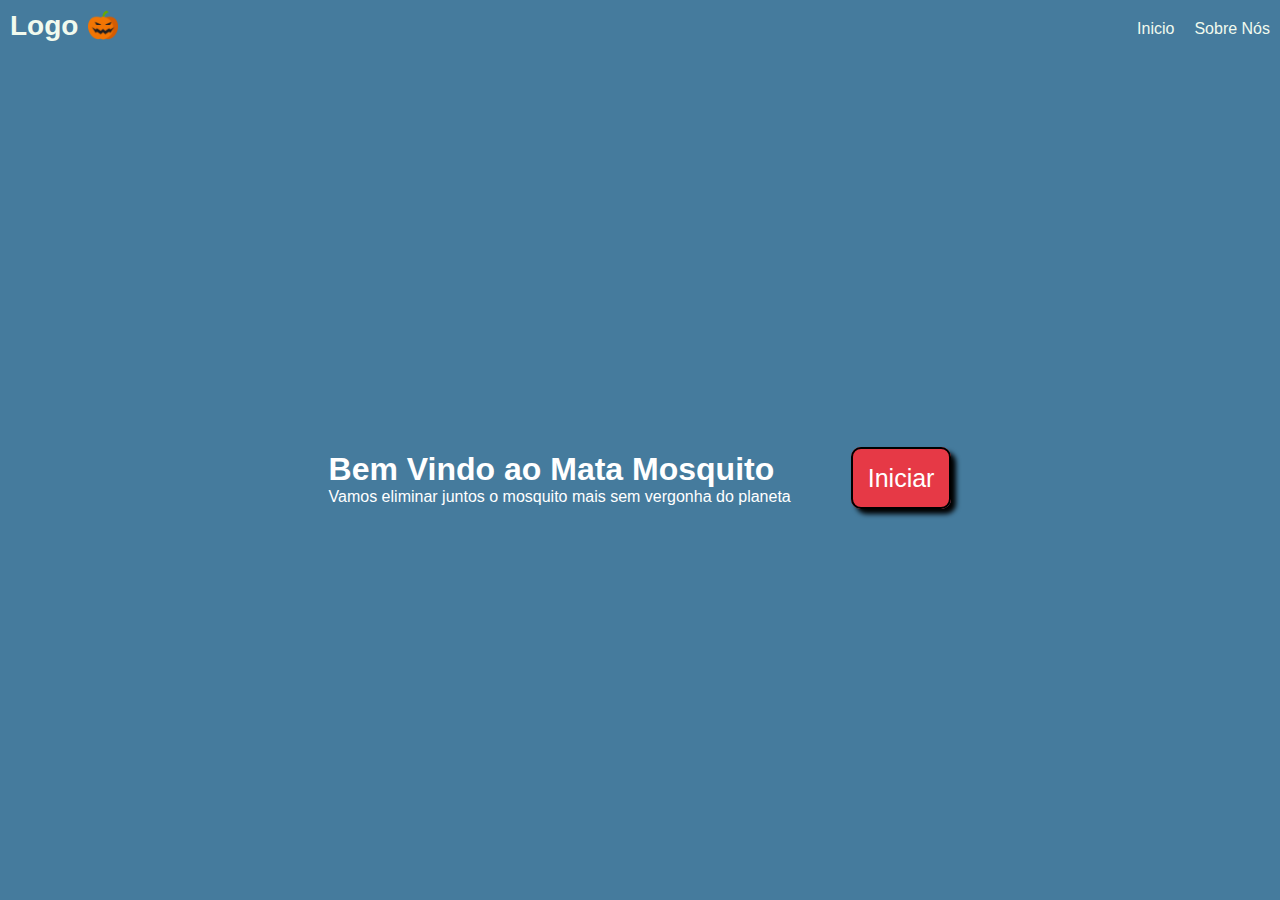
==== index.html @ f2b4abfb "Primeiro Commit" ====
<!DOCTYPE html>
<html lang="pt-BR">
<head>
    <meta charset="UTF-8">
    <meta name="viewport" content="width=device-width, initial-scale=1.0">
    <title>Mata Mosquito</title>
    <link rel="stylesheet" href="css/style.css">
    <link rel="shortcut icon" href="imgs/mosquitinho.png" type="image/x-icon">
</head>
<body>
    <div class="container">

        <header>
            <div id="logo">
                Logo
                <figure>
                    <img class="img-logo" src="imgs/aboboraicon.png" alt="abobora">
                </figure>
            </div>
            <nav>
                <ul>
                    <li><a class="nav-link" href="http://pudim.com.br">Inicio</a></li>
                    <li><a class="nav-link" href="http://pudim.com.br">Sobre Nós</a></li>
                </ul>
            </nav>
        </header>

        <main>
            <div>
                <h1 class="texto">Bem Vindo ao Mata Mosquito</h1>
                <p>Vamos eliminar juntos o mosquito mais sem vergonha do  planeta
                </p>
            </div>

            <div class="botao">
                <a href="pgn1.html">Iniciar</a>
            </div>
        </main>
        
    </div>

</body>
</html>
---- css/style.css ----
*{
    margin: 0;
    padding: 0;
}

body{
    background-color: #457B9D;
    font-family: 'Segoe UI', Tahoma, Geneva, Verdana, sans-serif;
    height: 100vh;
}

header{
    display: flex;
    justify-content: space-between;
    padding: 10px;
    align-items: center;
}

#logo{
    color: #F1FAEE;
    font-size: 28px;
    font-weight: bold;
    display: flex;
    gap: 10px;
}

.img-logo{
    width: 30px;
    height: 30px;
}

.nav-link{
    color: #F1FAEE;
    text-decoration: none;
}

ul{
    list-style: none;
    display: flex;
    gap: 20px;
}

main{
    flex-grow: 1;
    display: flex;
    justify-content: center;
    align-items: center;
    gap: 60px;
    color: white;
}

.container{
    display: flex;
    flex-direction: column;
    height: 100%;
}

.botao a{
    color: white;
    font-size: 25px;
    text-decoration: none;
    background-color: #E63946;
    width: 80px;
    border: 2px solid black;
    border-radius: 10px;
    color: white;
    padding: 15px;
    box-shadow: 5px 5px 5px black;
    text-shadow: none;
    font-weight: 500;
    transition: background-color 0.2s ease, transform 0.5s ease;
}

.botao a:hover,.botao:hover{
    background-color: green;
    color: white;
    transform: scale(1.10);
    transition: 0.5s ease;
}
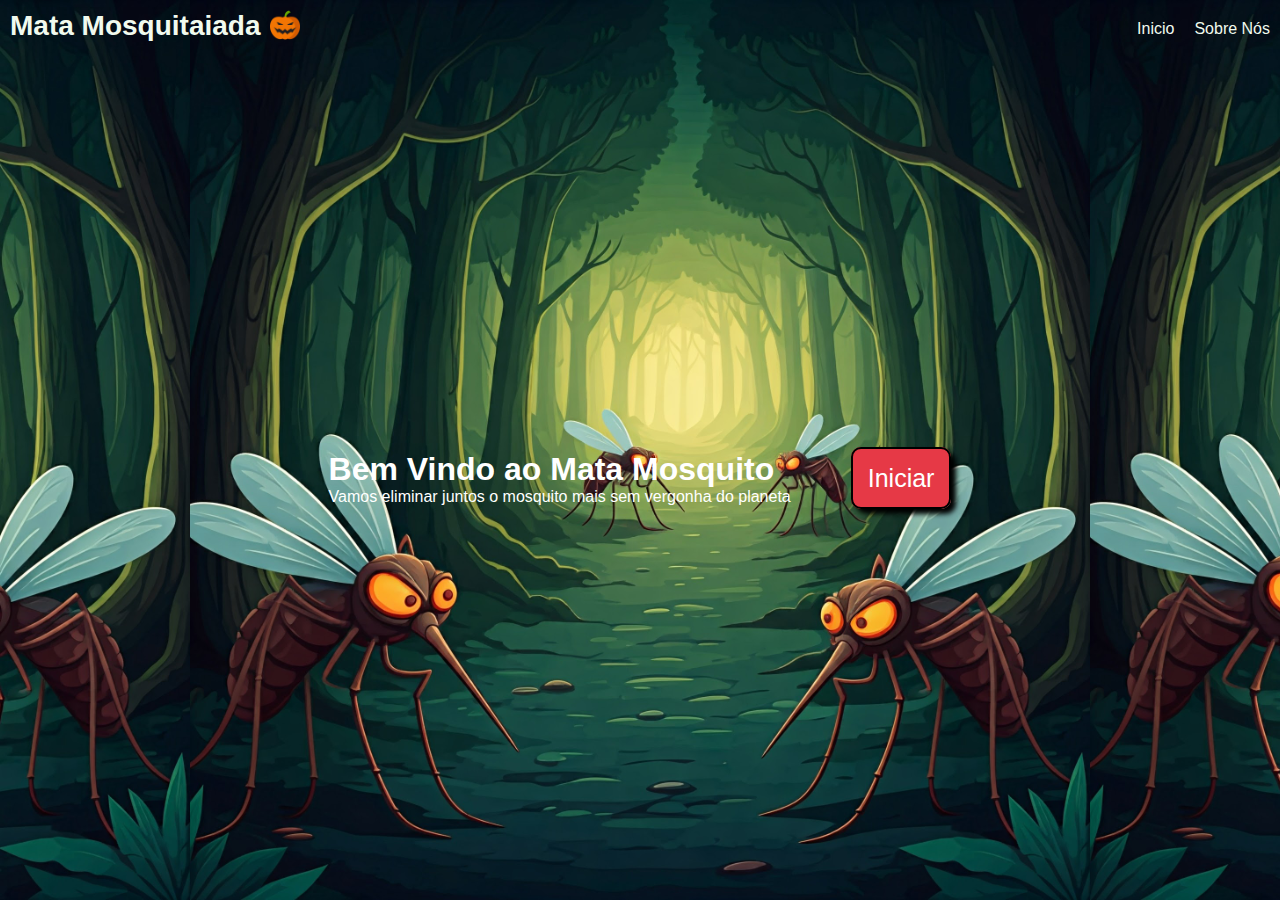
==== commit d33a3966: "Segundo Commit" ====
--- a/index.html
+++ b/index.html
@@ -12,7 +12,7 @@
 
         <header>
             <div id="logo">
-                Logo
+                Mata Mosquitaiada
                 <figure>
                     <img class="img-logo" src="imgs/aboboraicon.png" alt="abobora">
                 </figure>
--- a/css/style.css
+++ b/css/style.css
@@ -4,7 +4,9 @@
 }
 
 body{
-    background-color: #457B9D;
+    background-image: url(../imgs/fundo-mosquito.webp);
+    background-position: center;
+    background-size: contain;
     font-family: 'Segoe UI', Tahoma, Geneva, Verdana, sans-serif;
     height: 100vh;
 }
@@ -46,7 +48,7 @@
     justify-content: center;
     align-items: center;
     gap: 60px;
-    color: white;
+    color: rgb(255, 255, 255);
 }
 
 .container{
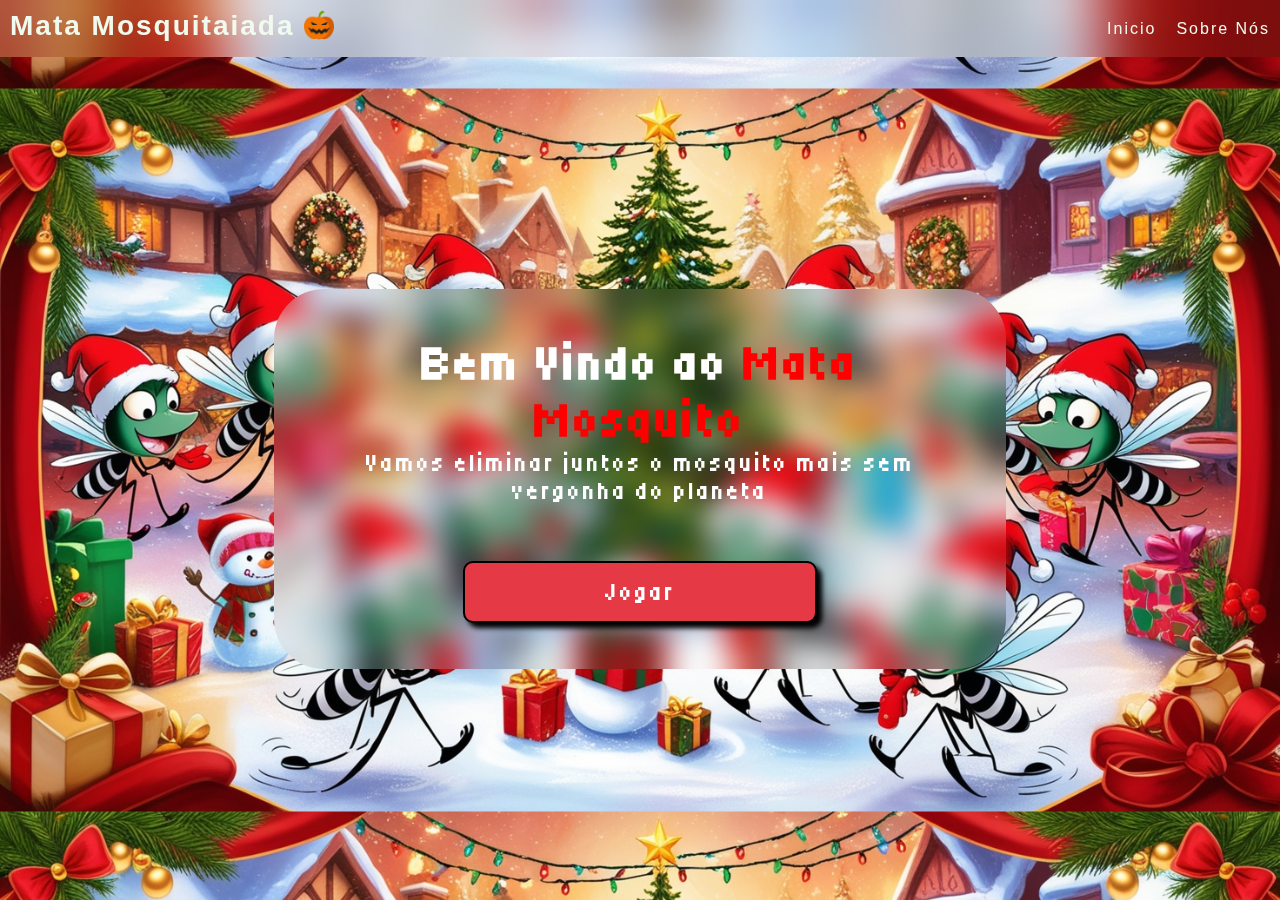
==== commit a788d935: "Terceiro Commit" ====
--- a/index.html
+++ b/index.html
@@ -8,9 +8,10 @@
     <link rel="shortcut icon" href="imgs/mosquitinho.png" type="image/x-icon">
 </head>
 <body>
+
     <div class="container">
 
-        <header>
+        <header class="nav-bar">
             <div id="logo">
                 Mata Mosquitaiada
                 <figure>
@@ -26,15 +27,16 @@
         </header>
 
         <main>
-            <div>
-                <h1 class="texto">Bem Vindo ao Mata Mosquito</h1>
-                <p>Vamos eliminar juntos o mosquito mais sem vergonha do  planeta
-                </p>
+            <div class="texto">
+                <h1>Bem Vindo ao <font color="red">Mata Mosquito</font></h1>
+                <p>Vamos eliminar juntos o mosquito mais sem vergonha do  planeta</p>
+                <br>
+                <br>
+                    <div class="botao">
+                        <a href="jogo.html">Jogar</a>
+                    </div>
             </div>
 
-            <div class="botao">
-                <a href="pgn1.html">Iniciar</a>
-            </div>
         </main>
         
     </div>
--- a/css/style.css
+++ b/css/style.css
@@ -1,13 +1,16 @@
+@import url('https://fonts.googleapis.com/css2?family=Jolly+Lodger&family=Tiny5&family=Titan+One&display=swap');
+
 *{
     margin: 0;
     padding: 0;
 }
 
 body{
-    background-image: url(../imgs/fundo-mosquito.webp);
+    background-image: url(../imgs/fundo-mosquito2.webp);
     background-position: center;
     background-size: contain;
-    font-family: 'Segoe UI', Tahoma, Geneva, Verdana, sans-serif;
+    font-family: "Tiny5", sans-serif;
+    letter-spacing: 2px;
     height: 100vh;
 }
 
@@ -48,7 +51,21 @@
     justify-content: center;
     align-items: center;
     gap: 60px;
-    color: rgb(255, 255, 255);
+    color: white;
+    font-size: 25px;
+}
+
+.texto{
+    display: flex;
+    flex-direction: column;
+    max-width: 50%;
+    max-height: 50%;
+    text-align: center;
+    background-color: transparent;
+    backdrop-filter: blur(15px);
+    padding: 45px;
+    border: 1px solid transparent;
+    border-radius: 50px;
 }
 
 .container{
@@ -57,12 +74,23 @@
     height: 100%;
 }
 
+.botao{
+    display: flex;
+    justify-content: center;
+    text-align: center;
+    animation: pulsar 1.5s infinite; 
+}
+
 .botao a{
+    display: flex;
+    justify-content: center;
+    max-width: 50%;
+    max-height: 50%;
     color: white;
     font-size: 25px;
     text-decoration: none;
     background-color: #E63946;
-    width: 80px;
+    width: 450px;
     border: 2px solid black;
     border-radius: 10px;
     color: white;
@@ -73,9 +101,32 @@
     transition: background-color 0.2s ease, transform 0.5s ease;
 }
 
-.botao a:hover,.botao:hover{
+.botao a:hover{
     background-color: green;
-    color: white;
-    transform: scale(1.10);
     transition: 0.5s ease;
 }
+
+.nav-bar{
+    display: flex;
+    background-color: transparent;
+    backdrop-filter: blur(30px);
+    font-family: 'Segoe UI', Tahoma, Geneva, Verdana, sans-serif;
+    transition: 0.5s ease;
+}
+
+@keyframes pulsar {
+    50% {
+        transform: scale(1.1);
+    }
+    100% {
+        transform: scale(1);
+    }
+}
+
+.nav-bar:hover{
+    size: 40px;
+}
+
+.nav-bar a:hover{
+    box-shadow: 4px 4px 4px 4px;
+}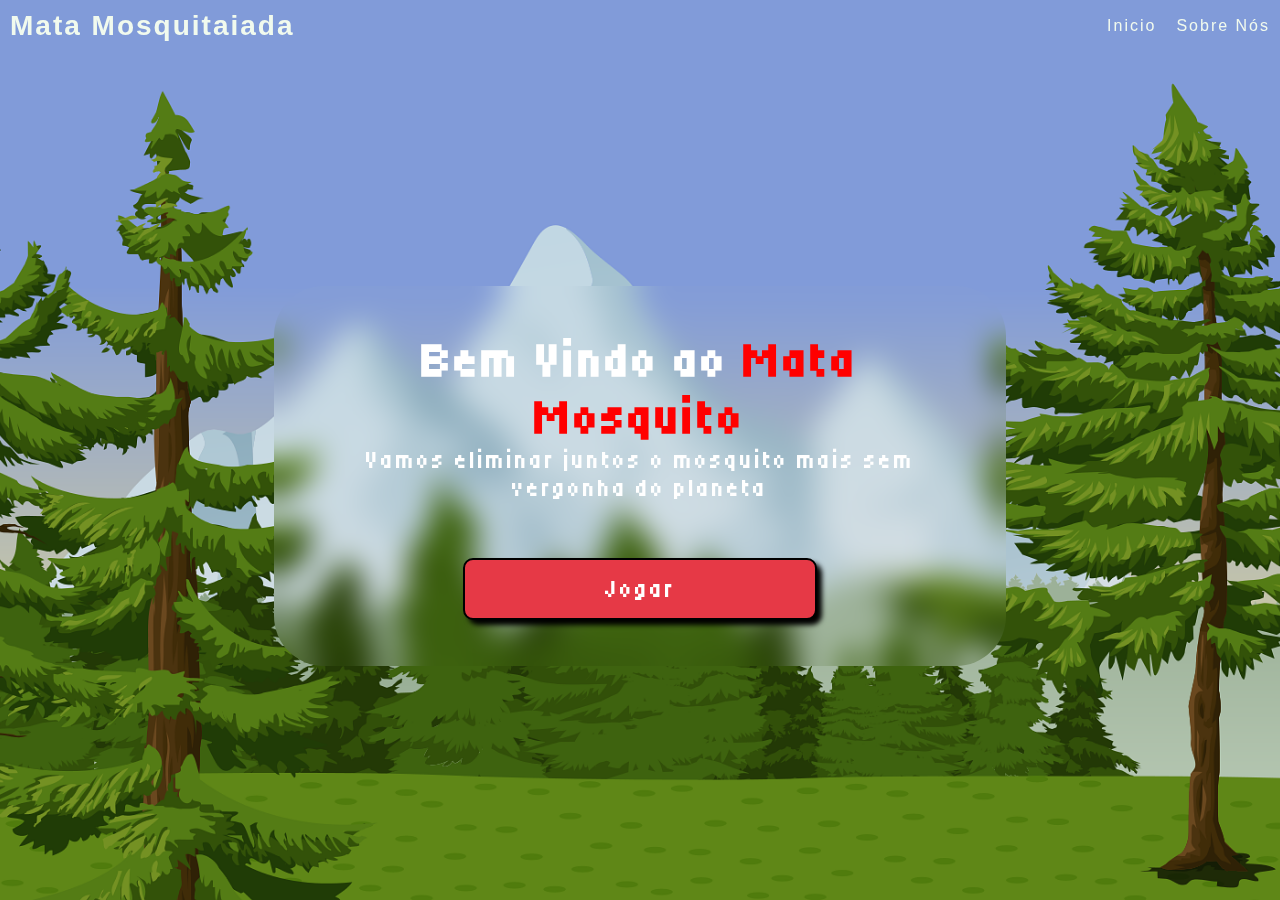
==== commit 7dc53db3: "Quarto Commit" ====
--- a/index.html
+++ b/index.html
@@ -5,7 +5,7 @@
     <meta name="viewport" content="width=device-width, initial-scale=1.0">
     <title>Mata Mosquito</title>
     <link rel="stylesheet" href="css/style.css">
-    <link rel="shortcut icon" href="imgs/mosquitinho.png" type="image/x-icon">
+    <link rel="shortcut icon" href="imgs/icon.png" type="image/x-icon">
 </head>
 <body>
 
@@ -14,9 +14,6 @@
         <header class="nav-bar">
             <div id="logo">
                 Mata Mosquitaiada
-                <figure>
-                    <img class="img-logo" src="imgs/aboboraicon.png" alt="abobora">
-                </figure>
             </div>
             <nav>
                 <ul>
--- a/css/style.css
+++ b/css/style.css
@@ -7,11 +7,14 @@
 
 body{
     background-image: url(../imgs/fundo-mosquito2.webp);
+    background-repeat: no-repeat;
+    background-size: cover; /* ou contain */
     background-position: center;
-    background-size: contain;
     font-family: "Tiny5", sans-serif;
     letter-spacing: 2px;
     height: 100vh;
+    overflow: hidden;
+    position: relative;
 }
 
 header{
@@ -50,6 +53,7 @@
     display: flex;
     justify-content: center;
     align-items: center;
+    height: auto;
     gap: 60px;
     color: white;
     font-size: 25px;
@@ -78,7 +82,8 @@
     display: flex;
     justify-content: center;
     text-align: center;
-    animation: pulsar 1.5s infinite; 
+    animation: pulsar 1.5s infinite;
+  
 }
 
 .botao a{
@@ -128,5 +133,10 @@
 }
 
 .nav-bar a:hover{
-    box-shadow: 4px 4px 4px 4px;
-}+    border: 2px solid black;
+    border-radius: 5px;
+    padding: 5px;
+    box-shadow: 4px 4px 4px black;
+
+}
+
